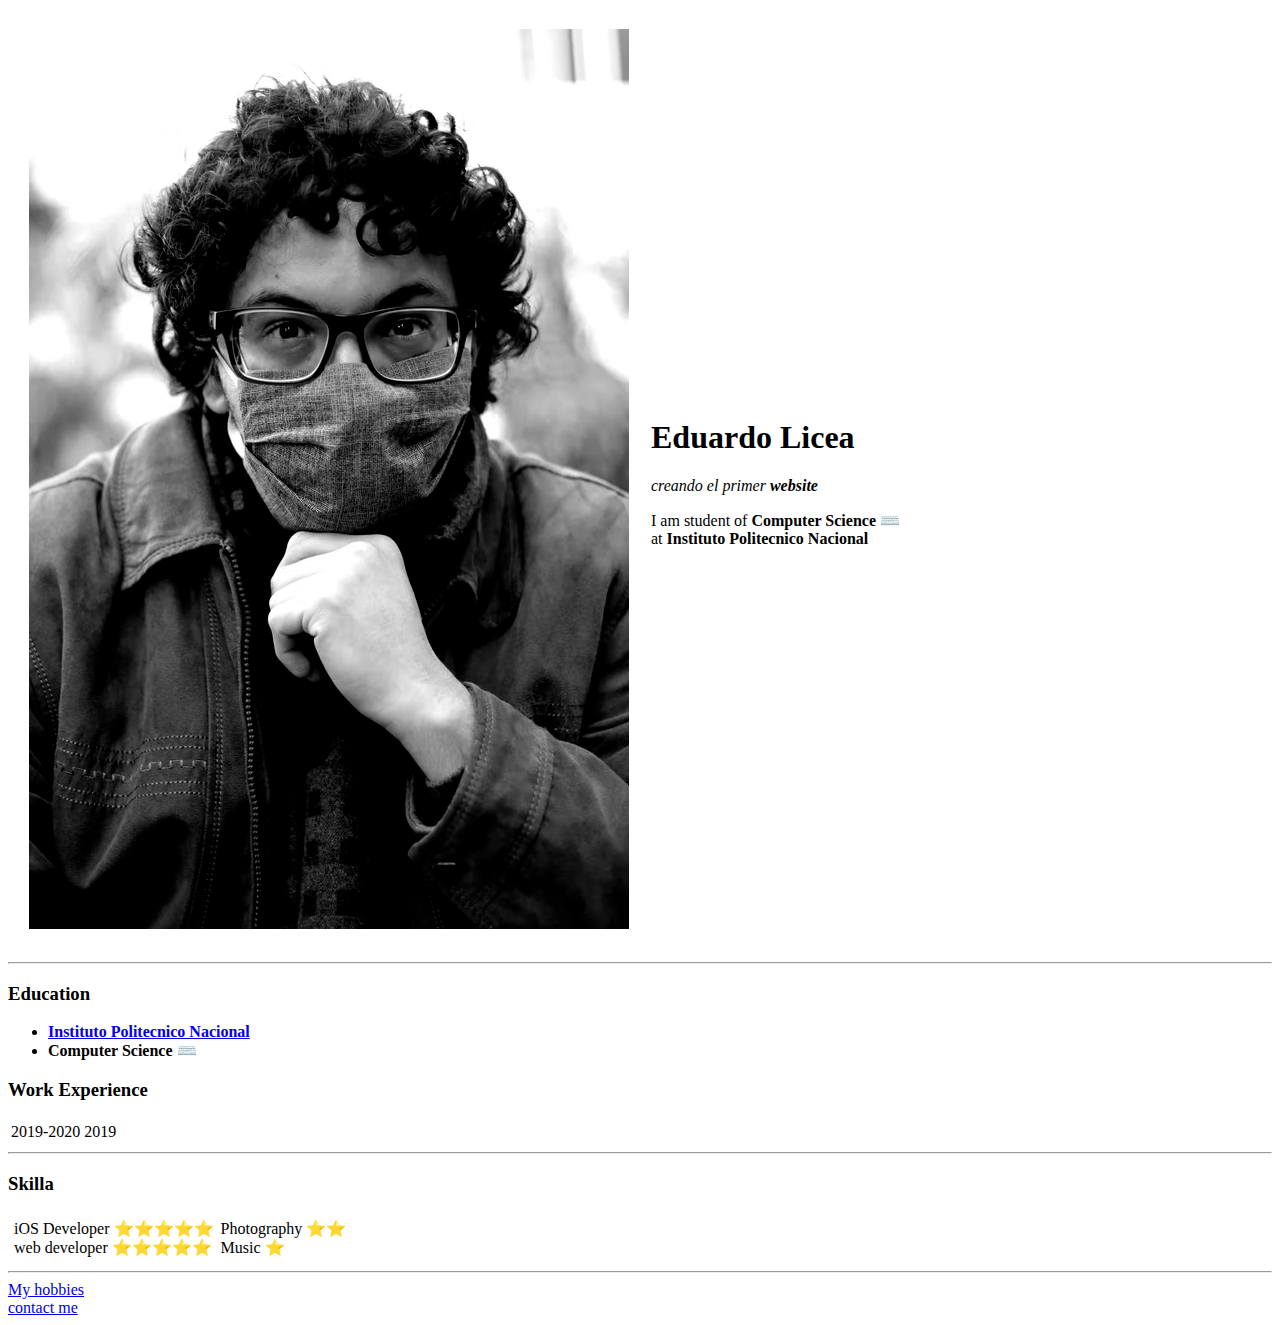
==== index.html @ 245aac0e "primeros pasos" ====
<!DOCTYPE html>
<html lang="en">
  <head>
    <meta charset="UTF-8" />
    <meta http-equiv="X-UA-Compatible" content="IE=edge" />
    <meta name="viewport" content="width=device-width, initial-scale=1.0" />
    <link rel="stylesheet" href="CSS/imagen.css" />
    <title>Eduardo personal sites</title>
  </head>
  <body>
    <table cellspacing="20">
      <tr>
        <td>
          <img
            src="images/Edd.avif"
            alt="Eduardo profile picture"
            class="site"
          />
        </td>
        <td>
          <h1>Eduardo Licea</h1>
          <p>
            <em>creando el primer <strong> website</strong></em>
          </p>
          <p>
            I am student of <strong>Computer Science ⌨️ <br /></strong> at
            <strong>Instituto Politecnico Nacional</strong>
          </p>
        </td>
      </tr>
    </table>
    <hr />
    <h3>Education</h3>
    <ul>
      <li>
        <a href="https://www.ipn.mx/"
          ><strong>Instituto Politecnico Nacional</strong></a
        >
      </li>
      <li>
        <strong>Computer Science ⌨️</strong>
      </li>
    </ul>
    <h3><strong>Work Experience</strong></h3>
    <table>
      <tr>
        <td>2019-2020</td>
        <td>2019</td>
      </tr>
    </table>
    <hr />
    <h3>Skilla</h3>
    <table cellspacing="5">
      <tr>
        <td>
          iOS Developer ⭐⭐⭐⭐⭐ <br />
          web developer ⭐⭐⭐⭐⭐
        </td>
        <td>
          Photography ⭐⭐ <br />
          Music ⭐ <br />
        </td>
      </tr>
    </table>
    <hr />
    <a href="hobbies.html">My hobbies</a>
    <br />
    <a href="contactme.html">contact me</a>
  </body>
</html>
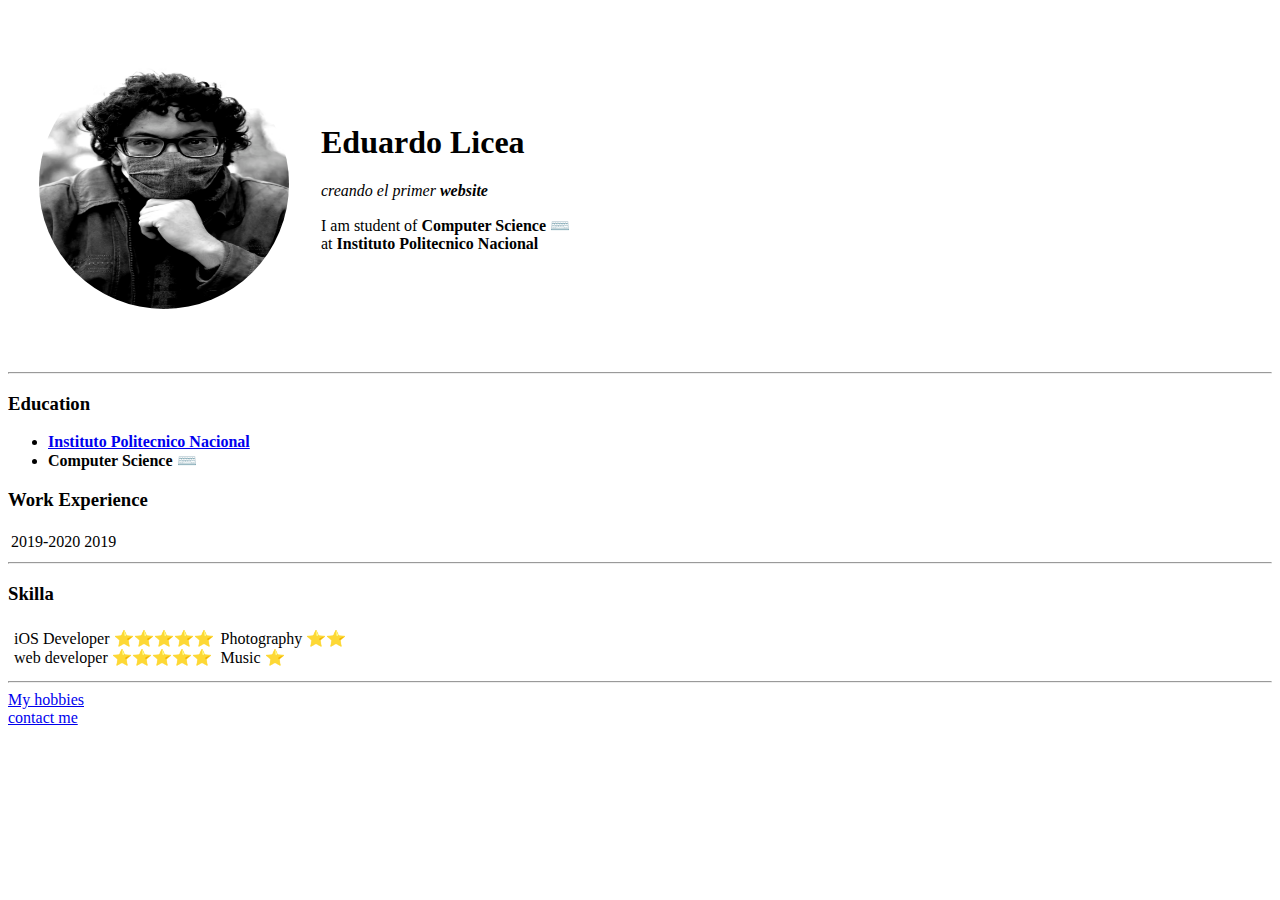
==== commit b9819ea6: "Update index.html" ====
--- a/index.html
+++ b/index.html
@@ -4,7 +4,7 @@
     <meta charset="UTF-8" />
     <meta http-equiv="X-UA-Compatible" content="IE=edge" />
     <meta name="viewport" content="width=device-width, initial-scale=1.0" />
-    <link rel="stylesheet" href="CSS/imagen.css" />
+    <link rel="stylesheet" href="css/imagen.css" />
     <title>Eduardo personal sites</title>
   </head>
   <body>
--- a/css/imagen.css
+++ b/css/imagen.css
@@ -0,0 +1,9 @@
+.site {
+  border-radius: 56%;
+  width: 250px;
+  height: 250px;
+  margin: auto;
+  margin-top: 20px;
+  margin-bottom: 20px;
+  padding: 10px;
+}
